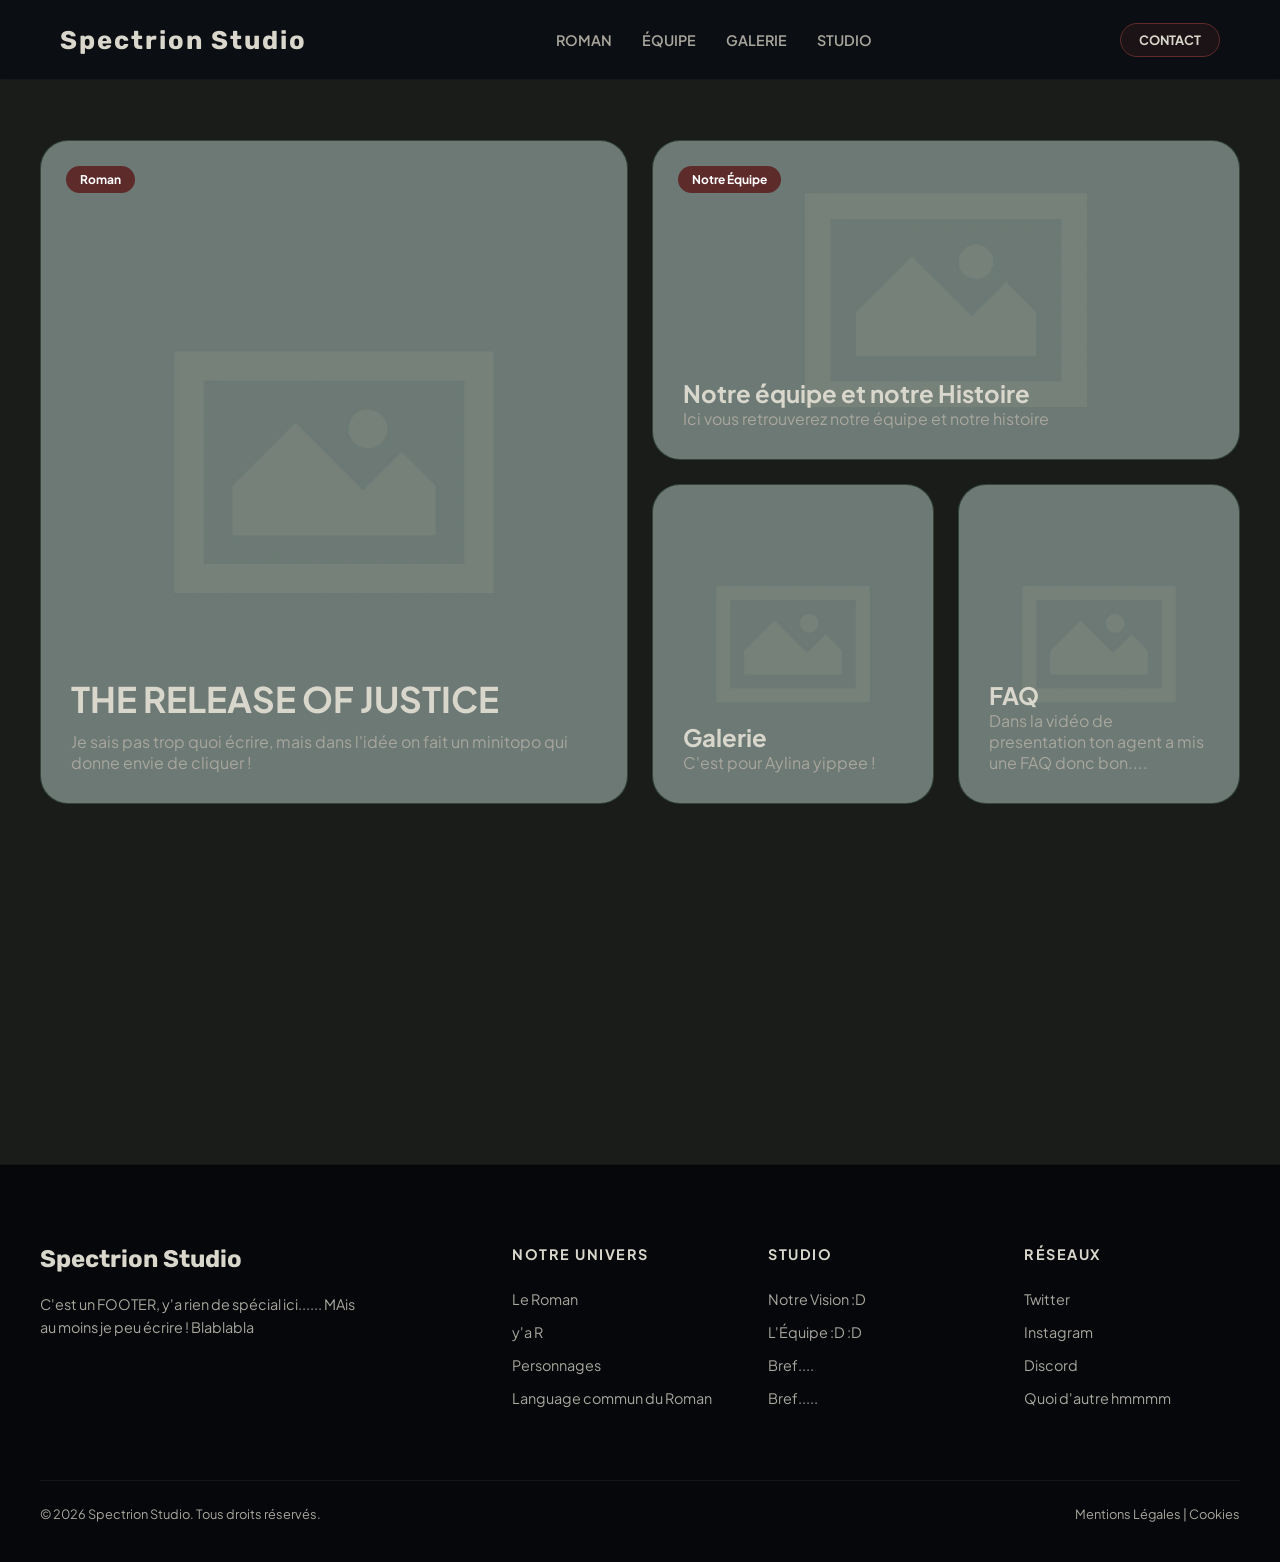
==== index.html @ 168a96eb "Add files via upload" ====
<!DOCTYPE html>
<html lang="fr">
<head>
    <meta charset="UTF-8">
    <meta name="viewport" content="width=device-width, initial-scale=1.0">
    <title>Studio Universe | Dashboard</title>
    <link href="https://fonts.googleapis.com/css2?family=Plus+Jakarta+Sans:wght@300;400;600;700&family=Cinzel+Decorative:wght@700&display=swap" rel="stylesheet">
    <link rel="stylesheet" href="./rel/styles/styles.css">
</head>
<body>

    <header>
        <div class="header-container">
            <a href="index.html" class="studio-logo">Spectrion Studio</a>
            <nav>
                <ul>
                    <li><a href="#">Roman</a></li>
                    <li><a href="#">Équipe</a></li>
                    <li><a href="#">Galerie</a></li>
                    <li><a href="#">Studio</a></li>
                </ul>
            </nav>
            <a href="#" class="header-cta">CONTACT</a>
        </div>
    </header>

    <main>
        <div class="main-grid">
            <div class="card card-large">
                <span class="tag">Roman</span>
                <img src="./rel/img/no-image.webp" class="bg-img">
                <h2 style="font-size: 2.2rem; margin-bottom: 10px;">THE RELEASE OF JUSTICE</h2>
                <p style="color: var(--text-dim);">Je sais pas trop quoi écrire, mais dans l'idée on fait un minitopo qui donne envie de cliquer !</p>
            </div>
            
            <div class="card card-medium">
                <span class="tag">Notre Équipe</span>
                <img src="./rel/img/no-image.webp" class="bg-img">
                <h2>Notre équipe et notre Histoire</h2>
                <p style="color: var(--text-dim);">Ici vous retrouverez notre équipe et notre histoire</p>
            </div>

            <div class="card">
                <img src="./rel/img/no-image.webp" class="bg-img">
                <h2>Galerie</h2>
                <p style="color: var(--text-dim);">C'est pour Aylina yippee !</p>
            </div>

            <div class="card">
                <img src="./rel/img/no-image.webp" class="bg-img">
                <h2>FAQ</h2>
                <p style="color: var(--text-dim);">Dans la vidéo de presentation ton agent a mis une FAQ donc bon....</p>
            </div>
        </div>
        
        <div style="height: 300px;"></div>
    </main>
<footer>
    <div class="footer-content">
        <div class="footer-logo-section">
            <h3>Spectrion Studio</h3>
            <p>C'est un FOOTER, y'a rien de spécial ici...... MAis au moins je peu écrire ! Blablabla</p>
        </div>
        <div class="footer-column">
            <h4>Notre Univers</h4>
            <ul>
                <li><a href="#">Le Roman</a></li>
                <li><a href="#">y'a R</a></li>
                <li><a href="#">Personnages</a></li>
                <li><a href="#">Language commun du Roman</a></li>
            </ul>
        </div>
        <div class="footer-column">
            <h4>Studio</h4>
            <ul>
                <li><a href="#">Notre Vision :D</a></li>
                <li><a href="#">L'Équipe :D :D</a></li>
                <li><a href="#">Bref....</a></li>
                <li><a href="#">Bref.....</a></li>
            </ul>
        </div>
        <div class="footer-column">
            <h4>Réseaux</h4>
            <ul>
                <li><a href="#">Twitter</a></li>
                <li><a href="#">Instagram</a></li>
                <li><a href="#">Discord</a></li>
                <li><a href="#">Quoi d'autre hmmmm</a></li>
            </ul>
        </div>
    </div>
    <div class="footer-bottom">
        <p>&copy; 2026 Spectrion Studio. Tous droits réservés.</p>
        <p>Mentions Légales | Cookies</p>
    </div>
</footer>

</body>
</html>
---- rel/styles/styles.css ----
@import url('https://fonts.googleapis.com/css2?family=Rubik:ital,wght@0,300..900;1,300..900&display=swap');

       :root {
            --bg-body: #1a1c1a;       /* Noir bleuté profond */
            --bg-card: #2d3e33;       /* Noir bleuté moderne */
            --accent-red: #5e2b2b;   /* Limin Cyan */
            --accent-green: #2a4435;   /* Limin Mint */
            --text-main: #d9d7cc;
            --text-dim: #a8a69d;
            --header-height: 80px;
        }

        * { margin: 0; padding: 0; box-sizing: border-box; }
        
        body { 
            background-color: var(--bg-body); 
            color: var(--text-main); 
            font-family: 'Plus Jakarta Sans', sans-serif; 
            padding-top: var(--header-height);
            display: flex;
            flex-direction: column;
            min-height: 100vh;
        }

        /* --- HEADER STICKY --- */
        header {
            position: fixed;
            top: 0; left: 0;
            width: 100%;
            height: var(--header-height);
            background: rgba(10, 12, 18, 0.85);
            backdrop-filter: blur(12px);
            -webkit-backdrop-filter: blur(12px);
            border-bottom: 1px solid rgba(255, 255, 255, 0.05);
            z-index: 1000;
            display: flex;
            align-items: center;
            justify-content: center;
        }

        .header-container {
            width: 100%;
            max-width: 1200px;
            padding: 0 20px;
            display: flex;
            justify-content: space-between;
            align-items: center;
        }

        .studio-logo {
            font-family: "Rubik";
            font-weight: 700;
            font-size: 1.6rem;
            color: var(--text-main); /* Le beige crème */
            text-decoration: none;
            letter-spacing: 2px;
        }

        nav ul {
            display: flex;
            list-style: none;
            gap: 30px;
        }

        nav ul li a {
            text-decoration: none;
            color: var(--text-dim);
            font-size: 0.9rem;
            font-weight: 600;
            transition: 0.3s;
            text-transform: uppercase;
        }

        nav ul li a:hover { color: var(--accent-red); }

        .header-cta {
            background: rgba(94, 43, 43, 0.2);
            color: var(--text-main);
            border: 1px solid var(--accent-red);
            padding: 8px 18px;
            border-radius: 50px;
            text-decoration: none;
            font-size: 0.8rem;
            font-weight: bold;
            transition: 0.3s;
        }

        .header-cta:hover {
            background: var(--accent-red);
            color: white;
        }
        /* --- CONTENU PRINCIPAL --- */
        main { flex: 1; padding: 60px 20px; }

        .main-grid {
            display: grid;
            max-width: 1200px;
            margin: 0 auto;
            grid-template-columns: repeat(4, 1fr);
            grid-template-rows: repeat(2, 320px);
            gap: 24px;
        }

        .card {
            background: var(--bg-card);
            border-radius: 28px;
            padding: 30px;
            position: relative;
            overflow: hidden;
            transition: 0.4s ease;
            border: 1px solid rgba(255,255,255,0.03);
            display: flex;
            flex-direction: column;
            justify-content: flex-end;
            cursor: pointer;
        }

        .card:hover { transform: translateY(-5px); border-color: var(--accent-cyan); }
        .card-large { grid-column: span 2; grid-row: span 2; }
        .card-medium { grid-column: span 2; }

        .tag {
            position: absolute;
            top: 25px; left: 25px;
            background: var(--accent-red);
            color: white;
            padding: 6px 14px;
            border-radius: 20px;
            font-size: 0.75rem;
            font-weight: 700;
            z-index: 2;
        }

        .bg-img {
            position: absolute;
            top: 0; left: 0; width: 100%; height: 100%;
            object-fit: cover; opacity: 0.35;
        }

        .card h2, .card p { z-index: 2; position: relative; }

        /* --- FOOTER CLASSIQUE RE-AJOUTÉ --- */
        footer {
            background-color: #05070a;
            border-top: 1px solid rgba(255, 255, 255, 0.05);
            padding: 80px 20px 40px 20px;
            margin-top: auto;
        }

        .footer-content {
            max-width: 1200px;
            margin: 0 auto;
            display: grid;
            grid-template-columns: 2fr 1fr 1fr 1fr;
            gap: 40px;
        }

        .footer-logo-section h3 {
            font-family: "Rubik", sans-serif;
            font-weight: 700;
            color: var(--accent-mint);
            margin-bottom: 20px;
            font-size: 1.5rem;
        }

        .footer-logo-section p {
            color: var(--text-dim);
            font-size: 0.9rem;
            max-width: 320px;
            line-height: 1.6;
        }

        .footer-column h4 {
            color: var(--text-main);
            margin-bottom: 25px;
            font-size: 0.9rem;
            text-transform: uppercase;
            letter-spacing: 1.5px;
        }

        .footer-column ul { list-style: none; }
        .footer-column ul li { margin-bottom: 12px; }
        .footer-column ul li a {
            color: var(--text-dim);
            text-decoration: none;
            font-size: 0.9rem;
            transition: 0.2s;
        }

        .footer-column ul li a:hover { color: var(--accent-cyan); padding-left: 5px; }

        .footer-bottom {
            max-width: 1200px;
            margin: 60px auto 0 auto;
            padding-top: 25px;
            border-top: 1px solid rgba(255, 255, 255, 0.05);
            display: flex;
            justify-content: space-between;
            align-items: center;
            color: var(--text-dim);
            font-size: 0.8rem;
        }
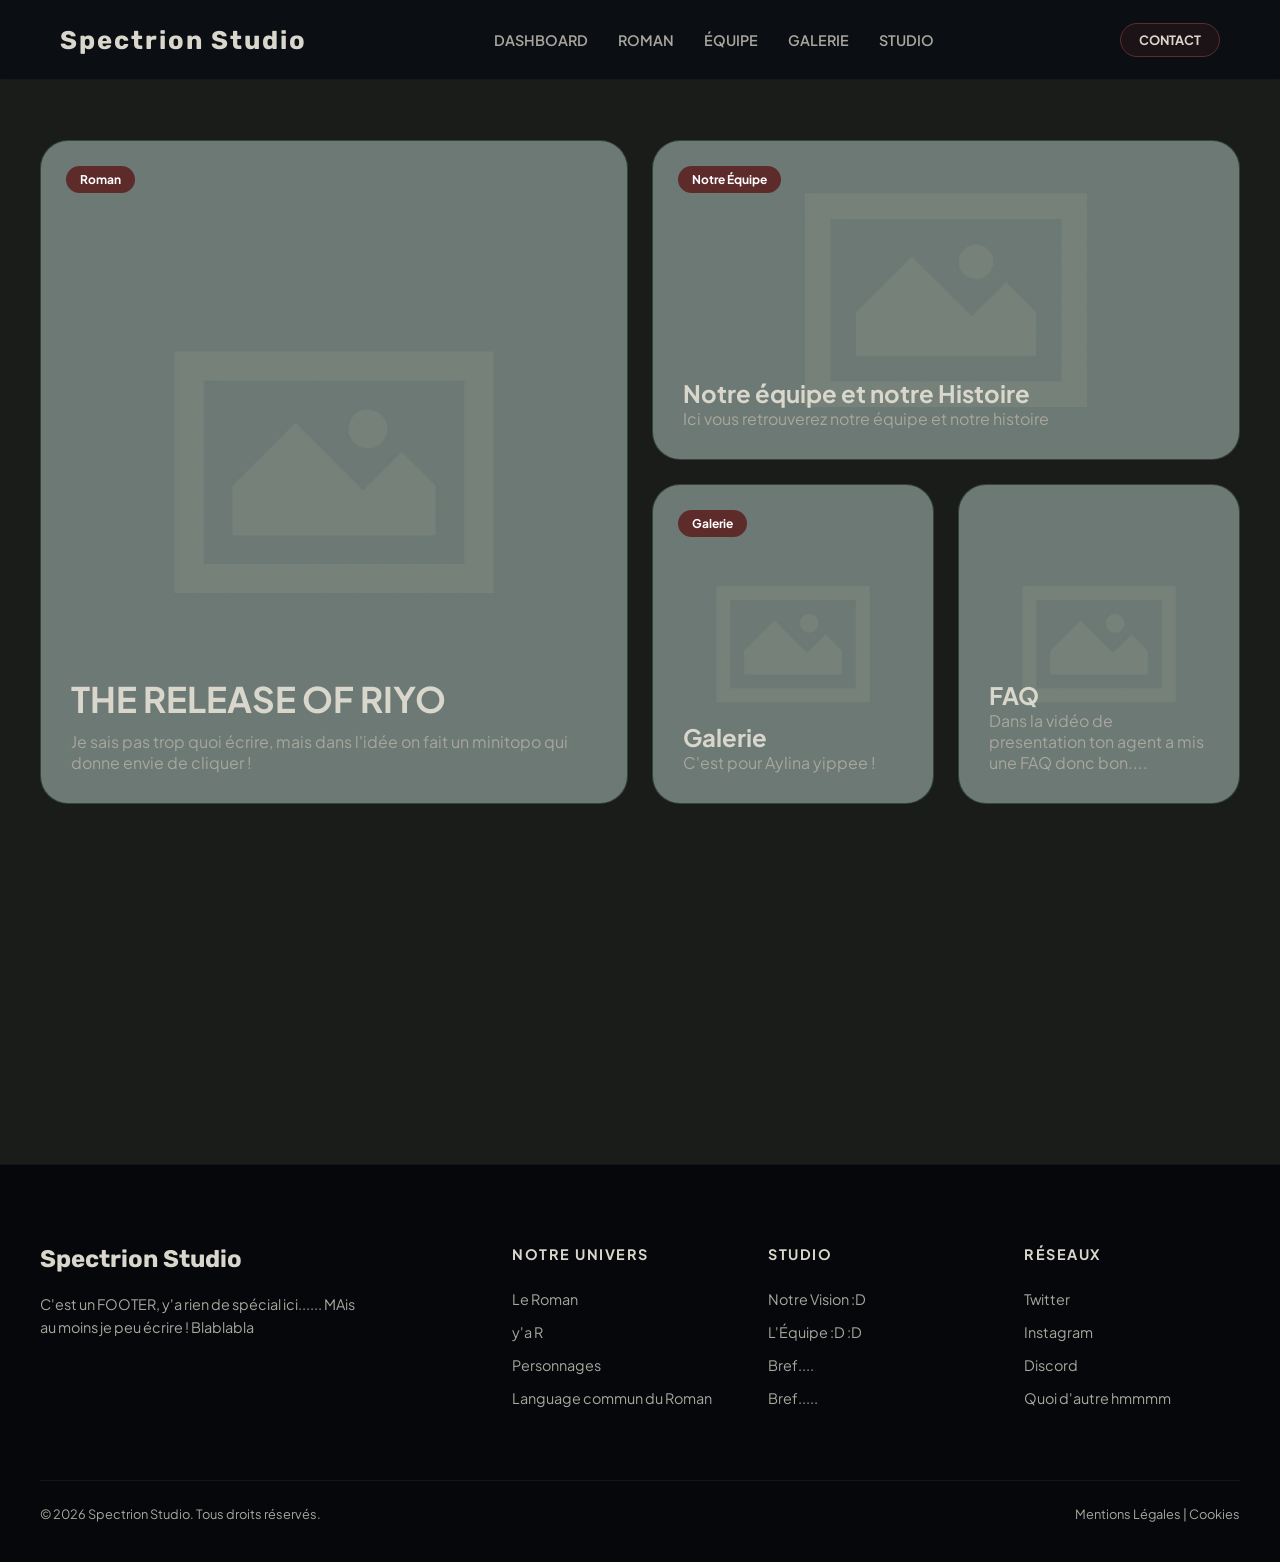
==== commit ff164d57: "Revise index.html with new content and links Updated the title and modified links in the navigation." ====
--- a/index.html
+++ b/index.html
@@ -3,7 +3,7 @@
 <head>
     <meta charset="UTF-8">
     <meta name="viewport" content="width=device-width, initial-scale=1.0">
-    <title>Studio Universe | Dashboard</title>
+    <title>Spectrion Universe | Dashboard</title>
     <link href="https://fonts.googleapis.com/css2?family=Plus+Jakarta+Sans:wght@300;400;600;700&family=Cinzel+Decorative:wght@700&display=swap" rel="stylesheet">
     <link rel="stylesheet" href="./rel/styles/styles.css">
 </head>
@@ -14,9 +14,10 @@
             <a href="index.html" class="studio-logo">Spectrion Studio</a>
             <nav>
                 <ul>
+                    <li><a href="index.html">Dashboard</a></li>
                     <li><a href="#">Roman</a></li>
                     <li><a href="#">Équipe</a></li>
-                    <li><a href="#">Galerie</a></li>
+                    <li><a href="./galerie1.html">Galerie</a></li>
                     <li><a href="#">Studio</a></li>
                 </ul>
             </nav>
@@ -29,7 +30,7 @@
             <div class="card card-large">
                 <span class="tag">Roman</span>
                 <img src="./rel/img/no-image.webp" class="bg-img">
-                <h2 style="font-size: 2.2rem; margin-bottom: 10px;">THE RELEASE OF JUSTICE</h2>
+                <h2 style="font-size: 2.2rem; margin-bottom: 10px;">THE RELEASE OF RIYO</h2>
                 <p style="color: var(--text-dim);">Je sais pas trop quoi écrire, mais dans l'idée on fait un minitopo qui donne envie de cliquer !</p>
             </div>
             
@@ -40,10 +41,12 @@
                 <p style="color: var(--text-dim);">Ici vous retrouverez notre équipe et notre histoire</p>
             </div>
 
-            <div class="card">
+            <div class="card"><a href="./galerie1.html" style="text-decoration: none; color: inherit;">
+                <span class="tag">Galerie</span>
                 <img src="./rel/img/no-image.webp" class="bg-img">
                 <h2>Galerie</h2>
                 <p style="color: var(--text-dim);">C'est pour Aylina yippee !</p>
+                </a>
             </div>
 
             <div class="card">
@@ -96,4 +99,4 @@
 </footer>
 
 </body>
-</html>+</html>
--- a/rel/styles/styles.css
+++ b/rel/styles/styles.css
@@ -200,3 +200,74 @@
             color: var(--text-dim);
             font-size: 0.8rem;
         }
+/* --- RESPONSIVE DESIGN --- */
+
+/* Tablettes et petits écrans (992px et moins) */
+@media (max-width: 992px) {
+    .main-grid {
+        grid-template-columns: repeat(2, 1fr); /* On passe à 2 colonnes au lieu de 4 */
+        grid-template-rows: auto; /* On laisse la hauteur s'adapter au contenu */
+    }
+
+    .card-large, .card-medium {
+        grid-column: span 2; /* Les grandes cartes prennent toute la largeur */
+    }
+    
+    .footer-content {
+        grid-template-columns: 1fr 1fr; /* Le footer passe sur 2 colonnes */
+    }
+}
+
+/* Mobiles (600px et moins) */
+@media (max-width: 600px) {
+    :root {
+        --header-height: 70px; /* On réduit un peu la taille du header */
+    }
+
+    /* Header : On cache la nav pour éviter l'encombrement */
+    nav {
+        display: none; 
+    }
+
+    .header-container {
+        justify-content: space-between;
+    }
+
+    .studio-logo {
+        font-size: 1.2rem; /* Logo plus petit */
+    }
+
+    /* Grille : Tout sur une seule colonne */
+    .main-grid {
+        grid-template-columns: 1fr;
+        gap: 16px; /* Espace réduit entre les cartes */
+        padding: 0 10px;
+    }
+
+    .card, .card-large, .card-medium {
+        grid-column: span 1;
+        height: 280px; /* Hauteur fixe pour que ce soit scannable */
+        padding: 20px;
+    }
+
+    .card h2 {
+        font-size: 1.5rem !important; /* On force une taille de texte lisible */
+    }
+
+    /* Footer : Tout en une colonne */
+    .footer-content {
+        grid-template-columns: 1fr;
+        gap: 30px;
+        text-align: center;
+    }
+
+    .footer-logo-section p {
+        margin: 0 auto;
+    }
+
+    .footer-bottom {
+        flex-direction: column;
+        gap: 15px;
+        text-align: center;
+    }
+}
